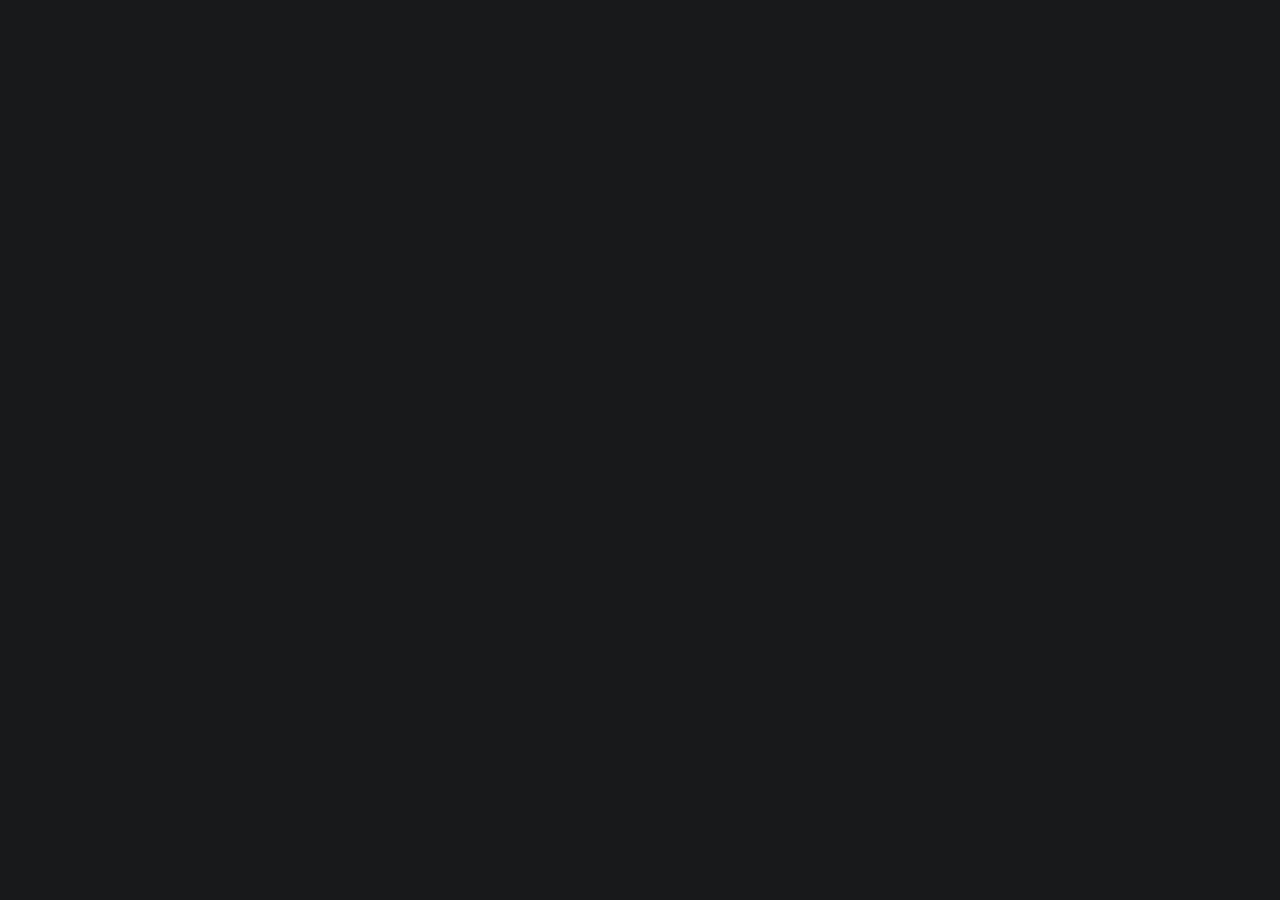
==== contact.html @ 906de5d4 "v2" ====
<!DOCTYPE html>
<html lang="en">
<head>
    <meta charset="UTF-8">
    <meta http-equiv="X-UA-Compatible" content="IE=edge">
    <meta name="viewport" content="width=device-width, initial-scale=1.0">
    <title>Document</title>
    <link rel="stylesheet" href="css/style.css">
</head>
<body>
    
</body>
</html>
---- css/style.css ----
@import url('https://fonts.googleapis.com/css2?family=Share+Tech+Mono&display=swap');

* {
    box-sizing: border-box;
    margin: 0px;
}

body {
    background-color: rgb(24, 25, 27);
}

h1 {
    font-family: 'Share Tech Mono', monospace;
    font-size: 3rem;
    color: white;
}

h2 {
    font-family: 'Share Tech Mono', monospace;
    font-size: 2rem;
    color: white;
}
a {
    font-family: 'Share Tech Mono', monospace;
    font-size: 1.2rem;
    text-decoration: none;
    color: white;
}
p {
    font-family: 'Share Tech Mono', monospace;
    font-size: 0.9rem;
    color: rgb(167, 167, 167)
}

#header {
    display: grid;
    grid-template-columns: max-content max-content;
    grid-template-areas: 
    "he li";
    align-items: start;
    justify-content: start;
}

#header header {
    grid-area: he;
    width: fit-content;
    height: 80px;
    display: flex;
    justify-content: start;
    align-items: center;
    background-color: rgb(24, 25, 27);
}

#header header div {
    width: 4px;
    height: 40px;
    margin-left: 44px;
    border-radius: 1px;
    background-color: white;
}

#link_list {
    grid-area: li; 
    width: 100%;
    height: 80px;
    display: flex;
    flex-direction: column;
    justify-content: space-around;
    align-items: start;
    background-color: rgb(24, 25, 27); 
}

#links {
    display: flex;
    align-items: center;
    justify-content: space-around;
    list-style: none;
}
#links li {
    margin: 10px;
    display: flex;
    justify-content: space-evenly;
    align-items: center;
}

.header_link {
    position: relative;
    left: -20px;
    margin-left: 20px;
    text-decoration: none;
    transition: 0.2s;
}
.sublink {
    margin: 5px;
    transition: 0.2s;
}
.sublink p {
    transition: 0.2s;
}
.hide {
    transition: 0.2s;
}
.hide p {
    font-size: 0px;
    transition: 0.2s;
}

#start_background {
    width: 100%;
    height: 100vh;
    object-fit: cover;
}
#start_title {
    position: absolute;
    top: 25%;
    left: 50%;
    transform: translate(-50%, -25%);
}
#start_title h2 {
    font-style: italic;
}

#filler {
    position: absolute;
    top: 100vh;
    width: 100%;
    height: 1000px;
    background-color: rgb(24, 25, 27);
}

#game_list {
    grid-area: ga;
    display: grid;
    grid-template-columns: 500px 500px;
    grid-template-rows: 500px 500px;
    grid-template-areas: 
    "g1 g2"
    "g3 . ";
    justify-content: center;
}

#game_list a {
    margin: 20px;
    padding: 10px;
    display: flex;
    flex-direction: column;
    justify-content: end;
    align-items: start;
    text-decoration: none;
}

#game_1 {
    grid-area: g1;
    background-image: linear-gradient(to bottom, rgba(0, 0, 0, 0.3), rgb(0, 0, 0)), url("/img/othello_1.png");;
}
#game_1:hover {
    background-image: linear-gradient(to bottom, rgba(0, 0, 0, 0), rgb(0, 0, 0)), url("/img/othello_1.png");;
}
#game_2 {
    grid-area: g2;
    background-image: linear-gradient(to bottom, rgba(0, 0, 0, 0.3), rgb(0, 0, 0)), url("/img/terrain_game_1.png");;
}
#game_2:hover {
    background-image: linear-gradient(to bottom, rgba(0, 0, 0, 0), rgb(0, 0, 0)), url("/img/terrain_game_1.png");;
}
#game_3 {
    grid-area: g3;
    background-color: rgb(209, 106, 106);
}

@media screen and (max-width: 600px) {
    #hedader {
        display: none;
        grid-template-areas: none;
    }

    #header header {
        display: none;
    }
    
    #header header div {
        display: none;
    }

    #burger_menu {
        z-index: 1;
        display: block;
        position: fixed;
        left: 80vw;
        top: 2vh;
        cursor: pointer;
    }
    #burger_menu div {
        background-color: rgb(255, 255, 255);
        width: 40px;
        height: 10px;
        margin: 10px;
    }

    #link_list {
        z-index: 1;
        position: fixed;
        top: 0px;
        flex-direction: row;
        align-items: center;
        justify-content: center;
        height: 100vh;
        width: 100vw;
        transition: 0.2s;
    }

    .link_list_closed {
        transform: translateY(-100vh);
    }
    
    #link_list ul {
        flex-direction: column;
        align-items: center;
    }

    #link_list ul li {
        margin-bottom: 10vh;
        display: initial;
    }

    .header_link {
        display: flex;
        flex-direction: column;
        justify-content: space-evenly;
    }

    .sublink {
        margin-top: 0px;
    }


    #game_list {
        grid-template-columns: 100%;
        grid-template-rows: 500px 500px 500px 500px;
        grid-template-areas: 
        "g1"
        "g2"
        "g3";
    }
    #game_list a {
        margin: 0px;
        margin-top: 10px;
        margin-bottom: 10px;
    }
}
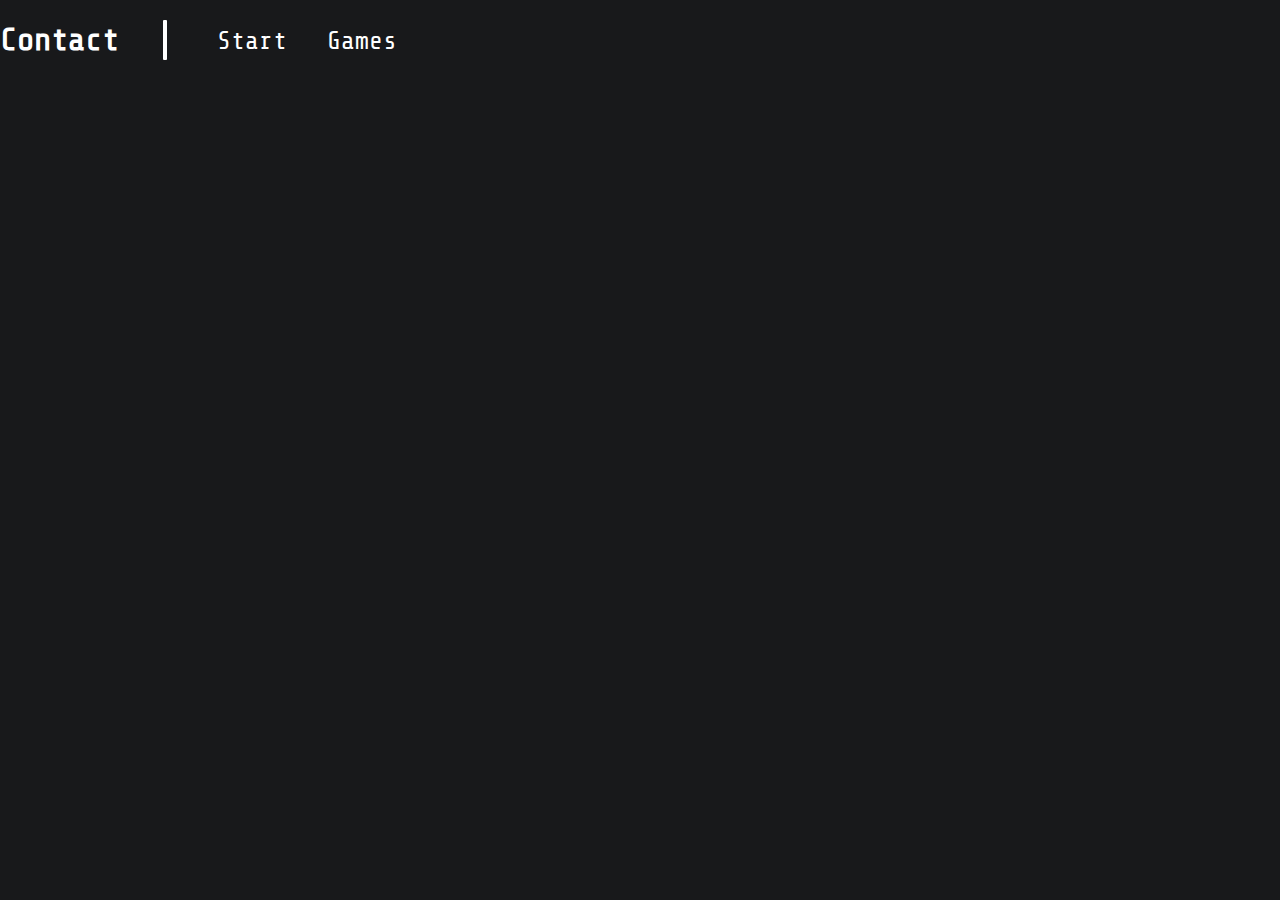
==== commit 5e9b6d7c: "v3" ====
--- a/contact.html
+++ b/contact.html
@@ -8,6 +8,32 @@
     <link rel="stylesheet" href="css/style.css">
 </head>
 <body>
+    <div id="header">
+        <header>
+            <h2>Contact</h2>
+            <div></div>
+        </header>
+        <nav id="link_list" class="link_list_closed">
+            <ul id="links">
+                <li>
+                    <a id="start" class="header_link" href="index.html">Start</a>
+                </li>
+                <li>
+                    <a id="games" class="header_link" href="games.html">
+                        Games
+                        <a id="othello" class="hide" href="othello.html"><p>Othello</p></a>
+                        <a id="terrain" class="hide" href="terrain.html"><p>Terrain</p></a>
+                    </a>
+                </li>
+            </ul>
+        </nav>
+    </div>
+
+    <div id="burger_menu">
+        <div id="burger_line_1"></div>
+        <div id="burger_line_2"></div>
+    </div>
     
+    <script src="js/app.js"></script>
 </body>
 </html>--- a/css/style.css
+++ b/css/style.css
@@ -22,13 +22,13 @@
 }
 a {
     font-family: 'Share Tech Mono', monospace;
-    font-size: 1.2rem;
+    font-size: 1.6rem;
     text-decoration: none;
     color: white;
 }
 p {
     font-family: 'Share Tech Mono', monospace;
-    font-size: 0.9rem;
+    font-size: 1.2rem;
     color: rgb(167, 167, 167)
 }
 
@@ -165,10 +165,74 @@
 }
 #game_3 {
     grid-area: g3;
-    background-color: rgb(209, 106, 106);
+    background-color: linear-gradient(rgba(0, 0, 0, 0), rgb(0, 0, 0));
+}
+
+#game_grid {
+    display: grid;
+    grid-template-columns: 30vw 30vw;
+    grid-template-areas: 
+    "ti ti"
+    "p1 p1"
+    "i1 p2"
+    "qu qu"
+    "li li";
+    justify-content: center;
+}
+#game_title {
+    grid-area: ti;
+    text-align: center;
+    margin: 20px;
+}
+#game_paragraph_1 {
+    grid-area: p1;
+    text-align: center;
+}
+#game_image_1 {
+    grid-area: i1;
+    justify-self: end;
+    margin: 20px;
+
+    width: 30vw;
+}
+#game_paragraph_2 {
+    grid-area: p2;
+    margin: 20px;
+}
+
+#game_quote {
+    grid-area: qu;
+
+    margin: 40px;
+
+    display: flex;
+    flex-direction: column;
+    align-items: center;
+}
+#game_quote h2 {
+    text-align: center;
+    font-style: italic;
+}
+#game_quote p {
+    text-align: center;
+}
+
+#game_git_link {
+    grid-area: li;
+    justify-self: center;
+    margin: 20px;
+}
+#game_git_link p {
+    text-decoration: underline;
 }
 
 @media screen and (max-width: 600px) {
+    a {
+        font-size: 1.5rem;
+    }
+    p {
+        font-size: 1.2rem;
+    }
     #hedader {
         display: none;
         grid-template-areas: none;
@@ -235,7 +299,7 @@
 
 
     #game_list {
-        grid-template-columns: 100%;
+        grid-template-columns: 100vw;
         grid-template-rows: 500px 500px 500px 500px;
         grid-template-areas: 
         "g1"
@@ -247,4 +311,35 @@
         margin-top: 10px;
         margin-bottom: 10px;
     }
+
+    #game_grid {
+        grid-template-columns: 100vw;
+        grid-template-areas: 
+        "ti"
+        "p1"
+        "i1"
+        "p2"
+        "qu"
+        "li";
+        justify-content: end;
+    }
+    #game_title {
+        text-align: center;
+        margin-bottom: 20px;
+    }
+    #game_paragraph_1 {
+        text-align: center;
+        margin: 20px;
+    }
+    #game_image_1 {
+        justify-self: center;
+        margin: 0px;
+        margin-top: 20px;
+        margin-bottom: 20px;
+        width: 100vw;
+    }
+    #game_paragraph_2 {
+        text-align: center;
+        margin: 20px;
+    }
 }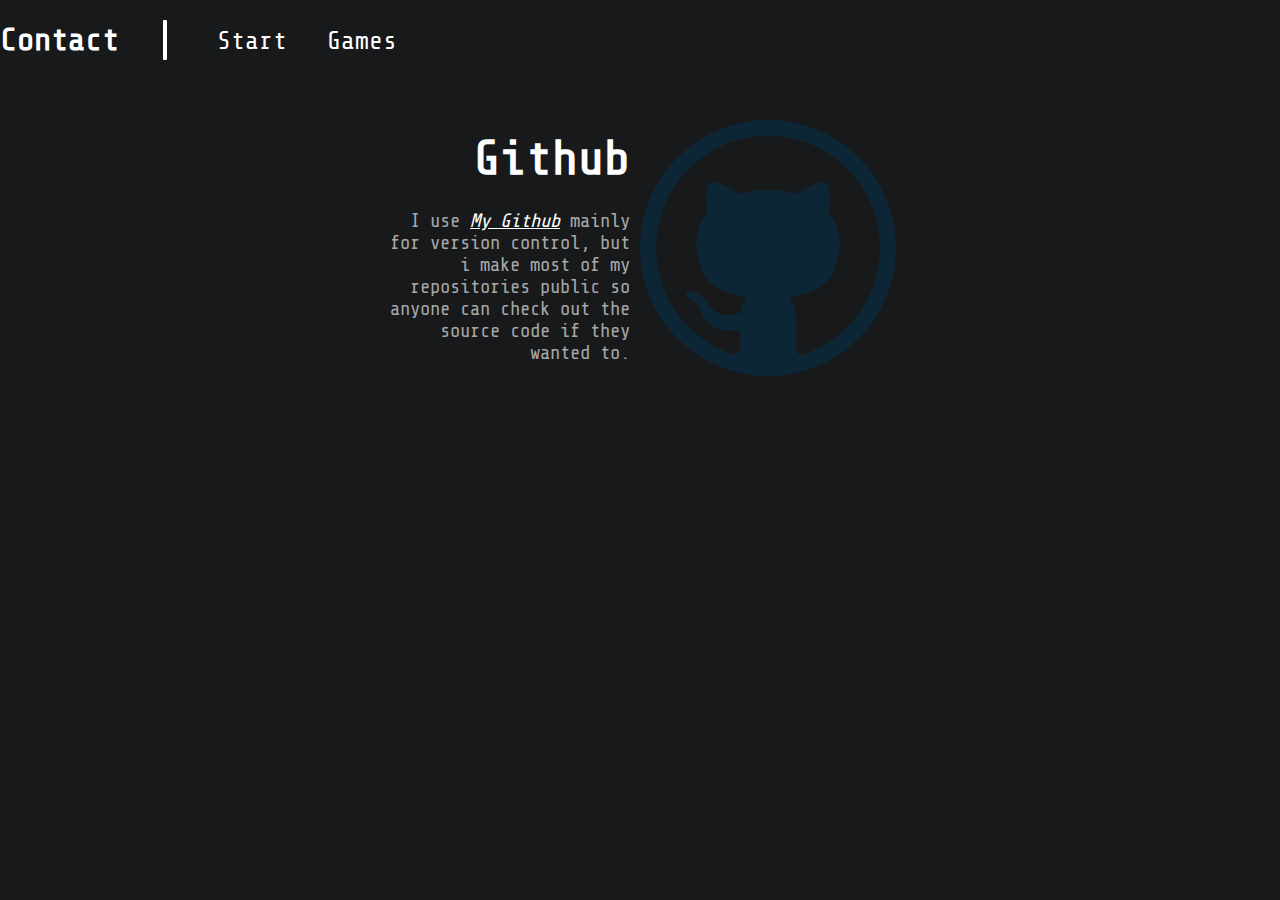
==== commit 8f1ce705: "v5" ====
--- a/contact.html
+++ b/contact.html
@@ -29,11 +29,19 @@
         </nav>
     </div>
 
+    <div id="contact_grid">
+        <div id="contact_item_1">
+            <h1>Github</h1>
+            <p>I use <a href="https://github.com/MaxWesterlund">My Github</a> mainly for version control, but i make most of my repositories public so anyone can check out the source code if they wanted to.</p>
+            <img src="img/github_logo.png" alt="The github logo">
+        </div>
+    </div>
+
     <div id="burger_menu">
         <div id="burger_line_1"></div>
         <div id="burger_line_2"></div>
     </div>
     
-    <script src="js/app.js"></script>
+    <script src="js/header.js"></script>
 </body>
 </html>--- a/css/style.css
+++ b/css/style.css
@@ -115,24 +115,93 @@
     top: 25%;
     left: 50%;
     transform: translate(-50%, -25%);
+    display: flex;
+    flex-direction: column;
+    align-items: center;
 }
 #start_title h2 {
     font-style: italic;
-}
-
-#filler {
+    align-self: start;
+}
+#read_more_arrow {
+    position: absolute;
+    top: 90%;
+    left: 50%;
+    transform: translateX(-50%);
+    display: flex;
+    flex-direction: column;
+    align-items: center;
+}
+
+#read_more_arrow svg {
+    fill: rgb(255, 255, 255);
+    transform: scale(1.3, 1);
+}
+
+#start_grid {
     position: absolute;
     top: 100vh;
     width: 100%;
     height: 1000px;
+
+    display: grid;
+    grid-template-columns: 35vw 35vw;
+    grid-template-rows: auto auto;
+    grid-template-areas: 
+    "p1 i1"
+    "i2 p2";
+
+    justify-content: center;
+    align-items: start;
+
     background-color: rgb(24, 25, 27);
 }
+
+#start_paragraph_1 {
+    grid-area: p1;
+
+    margin: 40px;
+}
+#start_paragraph_1 h1 {
+    text-align: end;
+    margin-top: 20px;
+}
+#start_paragraph_1 p {
+    text-align: end;
+    margin-top: 20px;
+}
+#start_image_1 {
+    grid-area: i1;
+
+    margin: 40px;
+
+    transform: scale(1.5);
+    image-rendering: crisp-edges;
+}
+#start_image_2 {
+    grid-area: i2;
+
+    display: flex;
+    flex-wrap: wrap;
+    justify-content: center;
+
+}
+#start_paragraph_2 {
+    grid-area: p2;
+}
+#start_paragraph_2 h1 {
+    margin-top: 20px;
+}
+#start_paragraph_2 p {
+    margin: 20px;
+}
+
 
 #game_list {
     grid-area: ga;
     display: grid;
     grid-template-columns: 500px 500px;
-    grid-template-rows: 500px 500px;
+    grid-template-rows: 500px auto;
     grid-template-areas: 
     "g1 g2"
     "g3 . ";
@@ -226,6 +295,44 @@
     text-decoration: underline;
 }
 
+#contact_grid {
+    display: grid;
+    grid-template-columns: 40vw;
+    grid-template-areas: 
+    "i1";
+    justify-content: center;
+}
+#contact_item_1 {
+    grid-area: i1;
+
+    margin-top: 40px;
+
+    display: grid;
+    grid-template-columns: 1fr 1fr;
+    grid-template-areas: 
+    "ti im"
+    "pa im";
+    align-items: center;
+}
+#contact_item_1 h1 {
+    grid-area: ti;
+    margin-right: 10px;
+    text-align: end;
+}
+#contact_item_1 p {
+    grid-area: pa;
+    margin-right: 10px;
+    text-align: end;
+}
+#contact_item_1 p a {
+    font-size: 1.2rem;
+    text-decoration: underline;
+    font-style: italic;
+}
+#contact_item_1 img {
+    grid-area: im;
+}
+
 @media screen and (max-width: 600px) {
     a {
         font-size: 1.5rem;
@@ -297,6 +404,71 @@
         margin-top: 0px;
     }
 
+    #read_more_arrow {
+        top: 80%;
+    }
+
+    #read_more_arrow h2 {
+        text-align: center;
+    }
+    
+    #read_more_arrow svg {
+        fill: rgb(255, 255, 255);
+        transform: scale(1.3, 1);
+    }
+
+    #start_grid {
+        position: absolute;
+        top: 100vh;
+        width: 100%;
+        height: 1000px;
+    
+        display: grid;
+        grid-template-columns: 1fr;
+        grid-template-rows: auto auto;
+        grid-template-areas: 
+        "p1"
+        "i1"
+        "p2"
+        "i2";
+    
+        justify-content: center;
+        align-items: start;
+    
+        background-color: rgb(24, 25, 27);
+    }
+    
+    #start_paragraph_1 {
+        grid-area: p1;
+    
+        margin: 40px;
+    }
+    #start_paragraph_1 h1 {
+        text-align: center;
+    }
+    #start_paragraph_1 p {
+        text-align: center;
+    }
+    #start_image_1 {
+    }
+    #start_image_2 {
+        grid-area: i2;
+    
+        display: flex;
+        flex-wrap: wrap;
+        justify-content: center;
+    
+    }
+    #start_paragraph_2 {
+        grid-area: p2;
+    }
+    #start_paragraph_2 h1 {
+        text-align: center;
+    }
+    #start_paragraph_2 p {
+        text-align: center;
+    }
+
 
     #game_list {
         grid-template-columns: 100vw;
@@ -342,4 +514,34 @@
         text-align: center;
         margin: 20px;
     }
+
+    #contact_grid {
+        display: grid;
+        grid-template-columns: 1fr;
+        grid-template-areas: 
+        "i1";
+        justify-content: center;
+    }
+    #contact_item_1 {
+        grid-area: i1;
+    
+        margin: 40px;
+    
+        display: grid;
+        grid-template-columns: 1fr 1fr;
+        grid-template-areas: 
+        "im"
+        "ti"
+        "pa";
+        align-items: start;
+    }
+    #contact_item_1 h1 {
+        text-align: start;
+    }
+    #contact_item_1 p {
+        text-align: start;
+    }
+    #contact_item_1 img {
+        
+    }
 }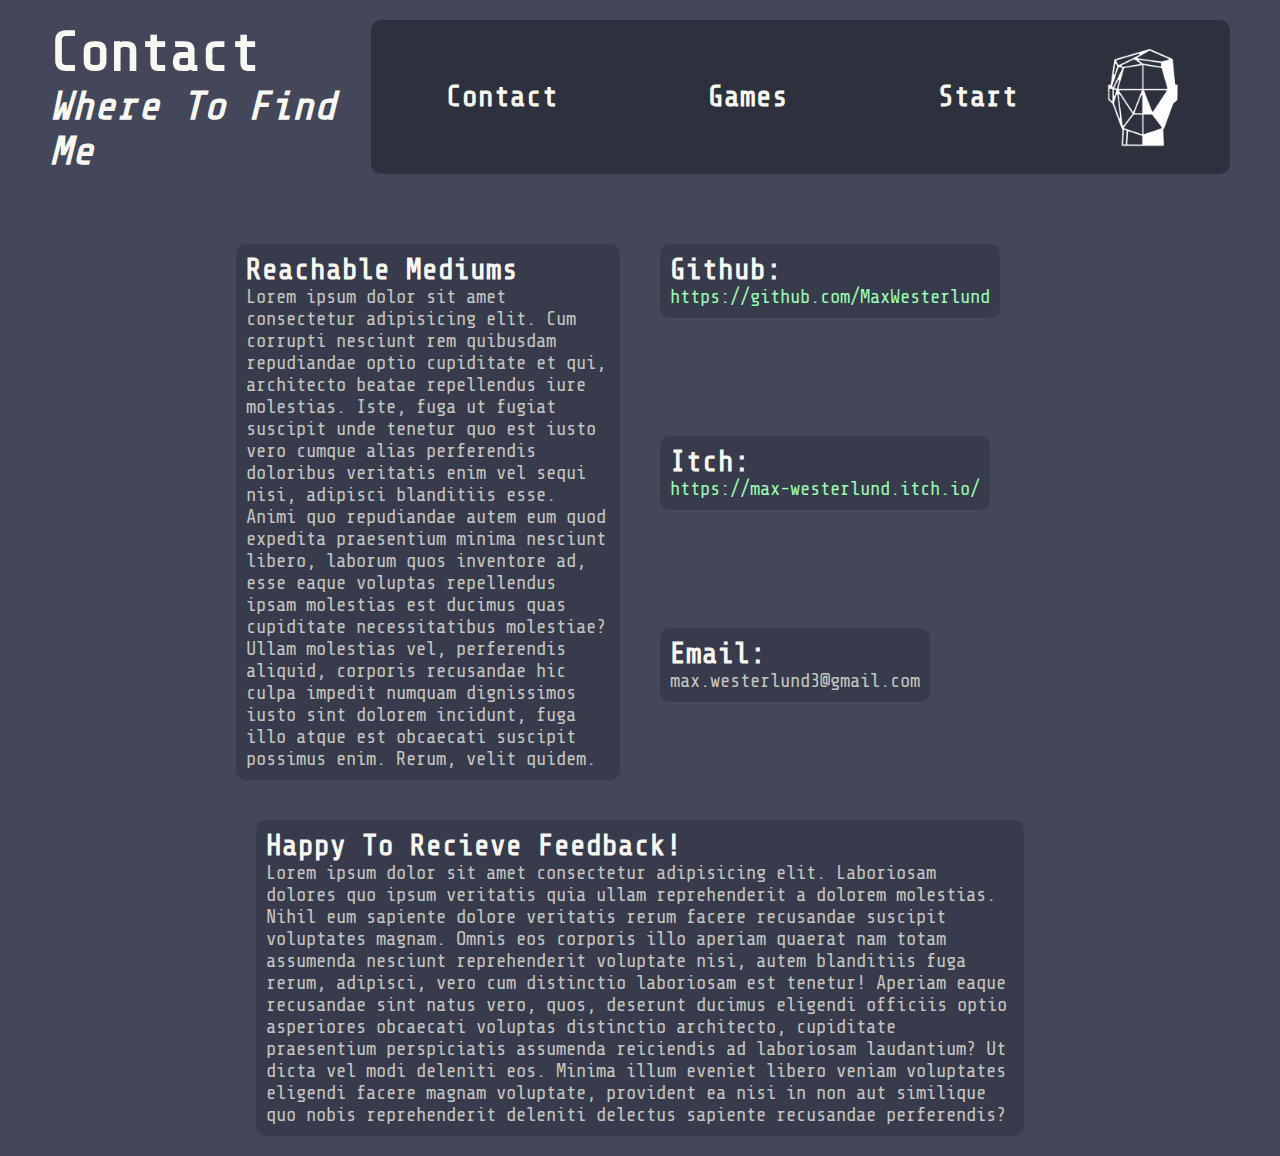
==== commit ab5e2c85: "v7" ====
--- a/contact.html
+++ b/contact.html
@@ -4,44 +4,56 @@
     <meta charset="UTF-8">
     <meta http-equiv="X-UA-Compatible" content="IE=edge">
     <meta name="viewport" content="width=device-width, initial-scale=1.0">
-    <title>Document</title>
+    <title>Contact</title>
     <link rel="stylesheet" href="css/style.css">
 </head>
 <body>
-    <div id="header">
-        <header>
-            <h2>Contact</h2>
+    <div id="contact_grid">
+        <div id="header">
+            <nav id="link_list" class="link_list_closed">
+                <a id="contact" class="header_link" href="contact.html"><h3>Contact</h3></a>
+                <a id="games" class="header_link" href="games.html"><h3>Games</h3></a>
+                <a id="start" class="header_link" href="index.html"><h3>Start</h3></a>
+            </nav>
+            <img id="header_logo" src="img/logo.png">
+        </div>
+
+        <div class="page_title">
+            <h1>Contact</h1>
+            <h2>Where To Find Me</h2>
+        </div>
+
+        <div id="contact_content">
+            <section id="contact_part_1">
+                <h3>Reachable Mediums</h3>
+                <p>Lorem ipsum dolor sit amet consectetur adipisicing elit. Cum corrupti nesciunt rem quibusdam repudiandae optio cupiditate et qui, architecto beatae repellendus iure molestias. Iste, fuga ut fugiat suscipit unde tenetur quo est iusto vero cumque alias perferendis doloribus veritatis enim vel sequi nisi, adipisci blanditiis esse. Animi quo repudiandae autem eum quod expedita praesentium minima nesciunt libero, laborum quos inventore ad, esse eaque voluptas repellendus ipsam molestias est ducimus quas cupiditate necessitatibus molestiae? Ullam molestias vel, perferendis aliquid, corporis recusandae hic culpa impedit numquam dignissimos iusto sint dolorem incidunt, fuga illo atque est obcaecati suscipit possimus enim. Rerum, velit quidem.</p>
+            </section>
+            <section id="contact_part_2">
+                <h3>Github:</h3>
+                <a href="https://github.com/MaxWesterlund">https://github.com/MaxWesterlund</a>
+            </section>
+            <section id="contact_part_3">
+                <h3>Itch:</h3>
+                <a href="https://max-westerlund.itch.io/">https://max-westerlund.itch.io/</a>
+            </section>
+            <section id="contact_part_4">
+                <h3>Email:</h3>
+                <p>max.westerlund3@gmail.com</p>
+            </section>
+            <section id="contact_part_5">
+                <h3>Happy To Recieve Feedback!</h3>
+                <p>Lorem ipsum dolor sit amet consectetur adipisicing elit. Laboriosam dolores quo ipsum veritatis quia ullam reprehenderit a dolorem molestias. Nihil eum sapiente dolore veritatis rerum facere recusandae suscipit voluptates magnam. Omnis eos corporis illo aperiam quaerat nam totam assumenda nesciunt reprehenderit voluptate nisi, autem blanditiis fuga rerum, adipisci, vero cum distinctio laboriosam est tenetur! Aperiam eaque recusandae sint natus vero, quos, deserunt ducimus eligendi officiis optio asperiores obcaecati voluptas distinctio architecto, cupiditate praesentium perspiciatis assumenda reiciendis ad laboriosam laudantium? Ut dicta vel modi deleniti eos. Minima illum eveniet libero veniam voluptates eligendi facere magnam voluptate, provident ea nisi in non aut similique quo nobis reprehenderit deleniti delectus sapiente recusandae perferendis?</p>
+            </section>
+        </div>
+
+        <div id="burger_menu" class="burger_menu_inactive">
             <div></div>
-        </header>
-        <nav id="link_list" class="link_list_closed">
-            <ul id="links">
-                <li>
-                    <a id="start" class="header_link" href="index.html">Start</a>
-                </li>
-                <li>
-                    <a id="games" class="header_link" href="games.html">
-                        Games
-                        <a id="othello" class="hide" href="othello.html"><p>Othello</p></a>
-                        <a id="terrain" class="hide" href="terrain.html"><p>Terrain</p></a>
-                    </a>
-                </li>
-            </ul>
-        </nav>
-    </div>
-
-    <div id="contact_grid">
-        <div id="contact_item_1">
-            <h1>Github</h1>
-            <p>I use <a href="https://github.com/MaxWesterlund">My Github</a> mainly for version control, but i make most of my repositories public so anyone can check out the source code if they wanted to.</p>
-            <img src="img/github_logo.png" alt="The github logo">
+            <div></div>
         </div>
-    </div>
-
-    <div id="burger_menu">
-        <div id="burger_line_1"></div>
-        <div id="burger_line_2"></div>
     </div>
     
     <script src="js/header.js"></script>
+    <script src="js/burger_menu.js"></script>
+    <script src="js/theme_picker.js"></script>
 </body>
 </html>--- a/css/style.css
+++ b/css/style.css
@@ -1,4 +1,22 @@
 @import url('https://fonts.googleapis.com/css2?family=Share+Tech+Mono&display=swap');
+
+/* #region Overall */
+:root {
+    --main-color:rgb(0, 0, 0);
+    --main-color-transparent:rgba(0, 0, 0, 0);
+    --main-color-more-transparent:rgba(0, 0, 0, 0);
+    --background-color:rgb(0, 0, 0);
+    --text-color-1:rgb(0, 0, 0);
+    --text-color-2:rgb(0, 0, 0);
+    --text-highlight-color-1:rgb(0, 0, 0);
+    --accent-color-1:rgb(0, 0, 0);
+    --accent-color-1-transparent:rgba(0, 0, 0, 0);
+    --accent-color-2:rgb(0, 0, 0);
+
+    --side-margin:50px;
+    --top-margin:20px;
+    --mobile-side-margin:20px;
+}
 
 * {
     box-sizing: border-box;
@@ -6,378 +24,705 @@
 }
 
 body {
-    background-color: rgb(24, 25, 27);
-}
-
+    background-color: var(--background-color);
+}
+
+section {
+    height: fit-content;
+
+    padding: 10px;
+
+    border-radius: 10px;
+
+    background-color: var(--main-color-more-transparent);
+}
+/* #endregion */
+
+/* #region Text Styling */
 h1 {
     font-family: 'Share Tech Mono', monospace;
-    font-size: 3rem;
-    color: white;
+    font-size: 3.5rem;
+    color: var(--text-color-1);
 }
 
 h2 {
     font-family: 'Share Tech Mono', monospace;
-    font-size: 2rem;
-    color: white;
+    font-size: 2.5rem;
+    color: var(--text-color-1);
+}
+h3 {
+    font-family: 'Share Tech Mono', monospace;
+    font-size: 1.8rem;
+    color: var(--text-color-1);
 }
 a {
     font-family: 'Share Tech Mono', monospace;
-    font-size: 1.6rem;
+    font-size: 1.2rem;
     text-decoration: none;
-    color: white;
+    color: var(--accent-color-1);
 }
 p {
     font-family: 'Share Tech Mono', monospace;
     font-size: 1.2rem;
-    color: rgb(167, 167, 167)
-}
-
+    color: var(--text-color-2);
+}
+
+a h3:hover {
+    color: var(--text-highlight-color-1);
+}
+/* #endregion */
+
+/* #region Header */
 #header {
-    display: grid;
-    grid-template-columns: max-content max-content;
-    grid-template-areas: 
-    "he li";
-    align-items: start;
+    grid-area: he;
+
+    justify-self: end;
+
+    margin-right: var(--side-margin);
+    margin-top: var(--top-margin);
+
+    display: flex;
+    flex-direction: row;
+    align-items: center;
+
+    width: fit-content;
+
+    border-radius: 10px;
+    background-color: var(--main-color-transparent);
+}
+
+#header img {
+    height: 11vh;
+
+    margin: 20px;
+    margin-left: 0px;
+    margin-right: 38px;
+}
+
+#link_list {
+    display: flex;
+    flex-direction: row;
     justify-content: start;
 }
 
-#header header {
-    grid-area: he;
-    width: fit-content;
-    height: 80px;
-    display: flex;
-    justify-content: start;
-    align-items: center;
-    background-color: rgb(24, 25, 27);
-}
-
-#header header div {
-    width: 4px;
-    height: 40px;
-    margin-left: 44px;
-    border-radius: 1px;
-    background-color: white;
-}
-
-#link_list {
-    grid-area: li; 
-    width: 100%;
-    height: 80px;
+#link_list a {
+    margin-left: 75px;
+    margin-right: 75px;
+}
+
+.page_title {
+    grid-area: ti;
+
+    margin-left: var(--side-margin);
+    margin-top: var(--top-margin);
+
     display: flex;
     flex-direction: column;
-    justify-content: space-around;
-    align-items: start;
-    background-color: rgb(24, 25, 27); 
-}
-
-#links {
-    display: flex;
-    align-items: center;
-    justify-content: space-around;
-    list-style: none;
-}
-#links li {
-    margin: 10px;
-    display: flex;
-    justify-content: space-evenly;
-    align-items: center;
-}
-
-.header_link {
-    position: relative;
-    left: -20px;
-    margin-left: 20px;
-    text-decoration: none;
-    transition: 0.2s;
-}
-.sublink {
-    margin: 5px;
-    transition: 0.2s;
-}
-.sublink p {
-    transition: 0.2s;
-}
-.hide {
-    transition: 0.2s;
-}
-.hide p {
-    font-size: 0px;
-    transition: 0.2s;
-}
-
-#start_background {
-    width: 100%;
-    height: 100vh;
-    object-fit: cover;
-}
-#start_title {
-    position: absolute;
-    top: 25%;
-    left: 50%;
-    transform: translate(-50%, -25%);
-    display: flex;
-    flex-direction: column;
-    align-items: center;
-}
-#start_title h2 {
+}
+.page_title h2 {
     font-style: italic;
     align-self: start;
 }
-#read_more_arrow {
+/* #endregion */
+
+/* #region Start Page */
+#start_background_canvas {
+    z-index: -1;
+
     position: absolute;
-    top: 90%;
-    left: 50%;
-    transform: translateX(-50%);
+
+    top: 0px;
+}
+
+#start_grid {
+    height: 100vh;
+
+    display: grid;
+    grid-template-columns: 1fr 1fr;
+    grid-template-rows: auto 1fr;
+    grid-template-areas: 
+    "ti he"
+    "co co";
+}
+
+#start_content {
+    height: 100%;
+
+    grid-area: co;
+
+    display: grid;
+    grid-template-columns: 1fr 1fr;
+    grid-template-rows: auto 1fr;
+    grid-template-areas:
+    ".  te"
+    "cu th";
+}
+
+#current_game {
+    grid-area: cu;
+
+    align-self: end;
+
+    margin: var(--side-margin);
+
+    width: fit-content;
+}
+
+#current_game img {
+    margin-top: var(--top-margin);
+
+    width: 90%;
+
+    border-style: solid;
+    border-width: 3px;
+    border-radius: 3px;
+    border-color: var(--text-color-1);
+
     display: flex;
-    flex-direction: column;
-    align-items: center;
-}
-
-#read_more_arrow svg {
-    fill: rgb(255, 255, 255);
-    transform: scale(1.3, 1);
-}
-
-#start_grid {
-    position: absolute;
-    top: 100vh;
-    width: 100%;
-    height: 1000px;
-
-    display: grid;
-    grid-template-columns: 35vw 35vw;
-    grid-template-rows: auto auto;
-    grid-template-areas: 
-    "p1 i1"
-    "i2 p2";
-
-    justify-content: center;
-    align-items: start;
-
-    background-color: rgb(24, 25, 27);
-}
-
-#start_paragraph_1 {
-    grid-area: p1;
-
-    margin: 40px;
-}
-#start_paragraph_1 h1 {
-    text-align: end;
-    margin-top: 20px;
-}
-#start_paragraph_1 p {
-    text-align: end;
-    margin-top: 20px;
-}
-#start_image_1 {
-    grid-area: i1;
-
-    margin: 40px;
-
-    transform: scale(1.5);
-    image-rendering: crisp-edges;
-}
-#start_image_2 {
-    grid-area: i2;
-
-    display: flex;
-    flex-wrap: wrap;
-    justify-content: center;
-
-}
-#start_paragraph_2 {
-    grid-area: p2;
-}
-#start_paragraph_2 h1 {
-    margin-top: 20px;
-}
-#start_paragraph_2 p {
-    margin: 20px;
-}
-
-
-#game_list {
-    grid-area: ga;
-    display: grid;
-    grid-template-columns: 500px 500px;
-    grid-template-rows: 500px auto;
-    grid-template-areas: 
-    "g1 g2"
-    "g3 . ";
-    justify-content: center;
-}
-
-#game_list a {
-    margin: 20px;
-    padding: 10px;
+
+    transition: 0.1s;
+}
+
+#current_game h3 {
+    transition: 0.2s;
+}
+
+#current_game:hover img {
+    border-width: 5px;
+    border-radius: 5px;
+}
+
+#current_game:hover h3 {
+    color: var(--text-color-1);
+}
+
+#start_text {
+    grid-area: te;
+
+    justify-self: end;
+    margin: var(--side-margin);
+    margin-top: var(--top-margin);
+    margin-bottom: 0px;
+
     display: flex;
     flex-direction: column;
     justify-content: end;
-    align-items: start;
-    text-decoration: none;
-}
-
-#game_1 {
-    grid-area: g1;
-    background-image: linear-gradient(to bottom, rgba(0, 0, 0, 0.3), rgb(0, 0, 0)), url("/img/othello_1.png");;
-}
-#game_1:hover {
-    background-image: linear-gradient(to bottom, rgba(0, 0, 0, 0), rgb(0, 0, 0)), url("/img/othello_1.png");;
-}
-#game_2 {
-    grid-area: g2;
-    background-image: linear-gradient(to bottom, rgba(0, 0, 0, 0.3), rgb(0, 0, 0)), url("/img/terrain_game_1.png");;
-}
-#game_2:hover {
-    background-image: linear-gradient(to bottom, rgba(0, 0, 0, 0), rgb(0, 0, 0)), url("/img/terrain_game_1.png");;
-}
-#game_3 {
-    grid-area: g3;
-    background-color: linear-gradient(rgba(0, 0, 0, 0), rgb(0, 0, 0));
-}
-
-#game_grid {
+}
+
+#theme_picker {
+    grid-area: th;
+
+    align-self: end;
+    justify-self: end;
+
+    margin: var(--side-margin);
+    margin-top: var(--top-margin);
+    margin-bottom: var(--top-margin);
+
     display: grid;
-    grid-template-columns: 30vw 30vw;
+    grid-template-columns: 1fr auto auto auto;
+    grid-template-rows: auto auto;
+    grid-template-areas:
+    "ti ti ti ti"
+    ".  t1 t2 t3";
+    justify-content: end;
+}
+
+#theme_picker h3 {
+    justify-self: center;
+
+    grid-area: ti;
+}
+
+.color_theme_button {
+    margin: 10px;
+
+    border-radius: 100%;
+    border-style: solid;
+    border-color: var(--main-color);
+
+    width: 66px;
+    height: 66px;
+
+    transform: rotate(-45deg);
+}
+.color_theme_button:hover {
+    border-color: var(--text-color-1);
+}
+.color_theme_button:active {
+    border-color: var(--text-color-1);
+}
+
+.color_theme_button div {
+    height: 30px;
+    width: 60px;
+
+    border-radius: 45px 45px 0 0;
+}
+/* #endregion */
+
+/* #region Games Page */
+#games_grid {
+    display: grid;
+    grid-template-columns: 1fr 1fr;
+    grid-template-areas:
+    "ti he"
+    "ga ga";
+}
+
+#game_list {
+    grid-area: ga;
+
+    justify-self: start;
+
+    margin-top: var(--top-margin);
+
+    width: 100%;
+
+    display: grid;
+    grid-template-columns: 1fr 1fr 1fr 2.5fr;
+    grid-template-rows: auto 1fr;
+    grid-template-areas:
+    "g1 g2 g3 te"
+    "g4 .  .  te";
+
+    justify-content: start;
+}
+
+#games_text {
+    grid-area: te;
+
+    justify-self: end;
+
+    margin-right: var(--side-margin);
+
+    width: 80%;
+}
+
+.game {
+    margin: var(--side-margin);
+    margin-top: var(--top-margin);
+    margin-right: 0px;
+
+    width: 12vw;
+    height: 18vw;
+
+    display: grid;
+
+    grid-template-rows: auto 1fr;
+    grid-template-areas:
+    "ti"
+    "im";
+
+    justify-content: center;
+
+    background-color: var(--main-color);
+
+    border-width: 3px;
+    border-radius: 3px;
+    border-style: solid;
+    border-color: var(--text-color-1);
+}
+.game:hover {
+    border-color: var(--text-highlight-color-1);
+}
+
+.game h3 {
+    grid-area: ti;
+
+    margin: 10px;
+
+    justify-self: start;
+    align-self: start;
+}
+.game h3:hover {
+    color: var(--text-color-1);
+}
+.game img {
+    width: 100%;
+    height: 100%;
+
+    grid-area: im;
+    object-fit: cover;
+}
+
+.game div {
+    grid-area: im;
+      
+    align-self: end;
+    transform: scaleY(0);
+
+    transition: 0.1s;
+    background-color: var(--main-color-transparent);
+}
+.game div p {
+    margin: 30px;
+}
+
+.game:hover div {
+    transform: scaleY(1);
+}
+/* #endregion */
+
+/* #region Projects Overall */
+#project_background {
+    z-index: -1;
+    position: fixed;
+
+    justify-self: center;
+
+    display: grid;
     grid-template-areas: 
-    "ti ti"
-    "p1 p1"
-    "i1 p2"
-    "qu qu"
-    "li li";
+    "ev";
+
     justify-content: center;
-}
-#game_title {
-    grid-area: ti;
-    text-align: center;
-    margin: 20px;
-}
-#game_paragraph_1 {
+    align-items: center;
+}
+
+#project_background img {
+    grid-area: ev;
+}
+
+#project_background h1 {
+    grid-area: ev;
+
+    justify-self: center;
+    margin-top: 15%;
+
+    font-size: 5rem;
+}
+
+#project_grid {
+    display: grid;
+    grid-template-columns: 1fr 1fr;
+    grid-template-areas:
+    "ti he"
+    "co co";
+}
+
+.project_content {
+    grid-area: co;
+
+    margin-top: 25vw;
+
+    width: 100%;
+    height: auto;
+
+    display: grid;
+
+    background-color: var(--background-color);
+}
+
+.project_content section {
+    margin: var(--side-margin);
+
+    width: 70%;
+}
+
+.project_content img {
+    margin: var(--side-margin);
+}
+
+.project_content h2 {
+    margin: var(--side-margin);
+}
+/* #endregion */
+
+/* #region Flyscape Page */
+#flyscape_content {
+    grid-template-columns: 4fr 1fr 1fr 4fr;
+    grid-template-areas:
+    "p1 p1 i1 i1"
+    "t1 t1 t1 t1"
+    "p2 p2 p2 p2"
+    "i2 i2 i2 i2"
+    "i3 p3 p3 p3"
+    "i4 p3 p3 p3"
+    "t2 t2 t2 t2"
+    "p4 p4 p5 p5"
+    "p4 p4 p6 p6";
+}
+
+#flyscape_part_1 {
     grid-area: p1;
-    text-align: center;
-}
-#game_image_1 {
+
+    justify-self: end;
+}
+
+#flyscape_image_1 {
     grid-area: i1;
+
+    justify-self: start;
+
+    width: 60%;
+}
+
+#flyscape_title_1 {
+    grid-area: t1;
+
+    justify-self: center;
+}
+
+#flyscape_part_2 {
+    grid-area: p2;
+
+    justify-self: center;
+}
+
+#flyscape_image_2 {
+    grid-area: i2;
+
+    margin-top: 0px;
+
+    justify-self: center;
+
+    width: 70%;
+}
+
+#flyscape_part_3 {
+    grid-area: p3;
+}
+
+#flyscape_image_3 {
+    grid-area: i3;
+    
     justify-self: end;
-    margin: 20px;
-
-    width: 30vw;
-}
-#game_paragraph_2 {
+    margin-bottom: 5px;
+
+    width: 40%;
+}
+
+#flyscape_image_4 {
+    grid-area: i4;
+    
+    justify-self: end;
+    margin-top: 5px;
+
+    width: 40%;
+}
+
+#flyscape_title_2 {
+    grid-area: t2;
+
+    justify-self: center;
+}
+
+#flyscape_part_4 {
+    grid-area: p4;
+
+    justify-self: end;
+}
+
+#flyscape_part_5 {
+    grid-area: p5;
+}
+
+#flyscape_part_6 {
+    grid-area: p6;
+}
+/* #endregion */
+
+/* #region Maze Page */
+#maze_content {
+    grid-template-columns: 3fr 1fr 3fr;
+    grid-template-areas:
+    "p1 p1 p1"
+    "i1 i1 i1"
+    "t1 t1 t1"
+    "p2 p2 i2";
+}
+
+#maze_part_1 {
+    grid-area: p1;
+
+    justify-self: center;
+}
+
+#maze_image_1 {
+    grid-area: i1;
+
+    justify-self: center;
+
+    margin-top: 0px;
+}
+
+#maze_title_1 {
+    grid-area: t1;
+
+    justify-self: center;
+}
+
+#maze_part_2 {
     grid-area: p2;
-    margin: 20px;
-}
-
-#game_quote {
-    grid-area: qu;
-
-    margin: 40px;
-
-    display: flex;
-    flex-direction: column;
-    align-items: center;
-}
-#game_quote h2 {
-    text-align: center;
-    font-style: italic;
-}
-#game_quote p {
-    text-align: center;
-}
-
-#game_git_link {
-    grid-area: li;
-    justify-self: center;
-    margin: 20px;
-}
-#game_git_link p {
-    text-decoration: underline;
-}
-
+
+    justify-self: end;
+
+    margin-top: 0px;
+}
+
+#maze_image_2 {
+    grid-area: i2;
+
+    margin-top: 0px;
+
+    width: 60%;
+}
+/* #endregion */
+
+/* #region Contact Page */
 #contact_grid {
     display: grid;
-    grid-template-columns: 40vw;
-    grid-template-areas: 
-    "i1";
-    justify-content: center;
-}
-#contact_item_1 {
-    grid-area: i1;
-
-    margin-top: 40px;
+    grid-template-columns: 1fr 1fr;
+    grid-template-areas:
+    "ti he"
+    "co co";
+}
+
+#contact_content {
+    grid-area: co;
+
+    margin-top: var(--side-margin);
 
     display: grid;
     grid-template-columns: 1fr 1fr;
     grid-template-areas: 
-    "ti im"
-    "pa im";
-    align-items: center;
-}
-#contact_item_1 h1 {
-    grid-area: ti;
-    margin-right: 10px;
-    text-align: end;
-}
-#contact_item_1 p {
-    grid-area: pa;
-    margin-right: 10px;
-    text-align: end;
-}
-#contact_item_1 p a {
-    font-size: 1.2rem;
-    text-decoration: underline;
-    font-style: italic;
-}
-#contact_item_1 img {
-    grid-area: im;
-}
+    "p1 p2"
+    "p1 p3"
+    "p1 p4"
+    "p5 p5";
+}
+
+#contact_content h2 {
+    margin: var(--top-margin);
+}
+
+#contact_content section {
+    margin: var(--top-margin);
+}
+
+#contact_part_1 {
+    grid-area: p1;
+
+    justify-self: end;
+
+    width: 60%;
+}
+
+#contact_part_2 {
+    grid-area: p2;
+
+    width: fit-content;
+}
+
+#contact_part_3 {
+    grid-area: p3;
+
+    width: fit-content;
+}
+
+#contact_part_4 {
+    grid-area: p4;
+
+    width: fit-content
+}
+
+#contact_part_5 {
+    grid-area: p5;
+
+    justify-self: center;
+
+    width: 60%;
+}
+/* #endregion */
 
 @media screen and (max-width: 600px) {
+    /* #region Text Styling */
     a {
         font-size: 1.5rem;
     }
     p {
-        font-size: 1.2rem;
-    }
-    #hedader {
+        font-size: 1rem;
+    }
+    /* #endregion */
+    
+    /* #region Header */
+    #header img {
         display: none;
-        grid-template-areas: none;
-    }
-
-    #header header {
-        display: none;
-    }
-    
-    #header header div {
+    }
+
+    .page_title {
         display: none;
     }
 
     #burger_menu {
         z-index: 1;
-        display: block;
+        
         position: fixed;
-        left: 80vw;
+        left: 78vw;
         top: 2vh;
+
+        width: 50px;
+        height: 50px;
+
+        display: grid;
+        grid-template-columns: 1fr;
+        grid-template-rows: 1fr;
+
+        align-items: center;
+
         cursor: pointer;
     }
     #burger_menu div {
-        background-color: rgb(255, 255, 255);
-        width: 40px;
-        height: 10px;
-        margin: 10px;
+        grid-column: 1;
+        grid-row: 1;
+
+        width: 50px;
+        height: 12px;
+
+        background-color: var(--text-color-1);
+        transition: 0.2s;
+    }
+    .burger_menu_inactive div:first-of-type {
+        margin-top: 0px;
+        margin-bottom: 24px;
+    }
+    .burger_menu_inactive div {
+        margin-top: 24px;
+        margin-bottom: 0px;
+        transform: rotateZ(0deg);
+    }
+    .burger_menu_active div:first-of-type {
+        margin: 0px;
+        transform: rotateZ(-315deg);
+    }
+    .burger_menu_active div {
+        margin: 0px;
+        transform: rotateZ(-405deg);
     }
 
     #link_list {
         z-index: 1;
+
         position: fixed;
+        left: 0px;
         top: 0px;
-        flex-direction: row;
+
+        height: 100vh;
+        width: 100vw;
+
+        flex-direction: column;
         align-items: center;
         justify-content: center;
-        height: 100vh;
-        width: 100vw;
+
+        background-color: var(--main-color-transparent);
         transition: 0.2s;
+    }
+
+    #link_list a {
+        text-align: center;
+
+        margin: 0px;
+        margin-bottom: 100px;
     }
 
     .link_list_closed {
@@ -388,160 +733,295 @@
         flex-direction: column;
         align-items: center;
     }
-
-    #link_list ul li {
-        margin-bottom: 10vh;
-        display: initial;
-    }
-
-    .header_link {
-        display: flex;
-        flex-direction: column;
-        justify-content: space-evenly;
-    }
-
-    .sublink {
+    /* #endregion */
+
+    /* #region Start Page */
+    #start_grid {
+        grid-template-columns: 1fr;
+        grid-template-rows: 1fr;
+        grid-template-areas: 
+        "co";
+    }
+
+    #start_content {
+        width: 100vw;
+
+        grid-template-columns: 1fr;
+        grid-template-areas: 
+        "cu"
+        "te"
+        "th";
+    }
+
+    #current_game {
+        justify-self: center;
+
+        justify-content: center;
+    }
+
+    #current_game h3 {
+        text-align: center;
+    }
+
+    #current_game img {
+        width: 100%;
+    }
+
+    #start_text {
+        justify-self: start;
+
+        margin: var(--mobile-side-margin);
+        margin-top: var(--top-margin);
+        margin-bottom: 0px;
+
+        height: auto;
+        width: auto;
+
+        justify-content: start;
+        align-items: center;
+    }
+    #start_text p {
+        margin: 10px;
+    }
+
+    #theme_picker {
+        justify-self: auto;
+        margin: 0px;
+        margin-top: var(--top-margin);
+
+        width: auto;
+        height: auto;
+
+        grid-template-columns: 1fr 1fr 1fr;
+        grid-template-areas:
+        "ti ti ti"
+        "t1 t2 t3";
+    }
+    /* #endregion */
+
+    /* #region Games Page */
+    #games_grid {
+        grid-template-columns: 100vw;
+        grid-template-areas: 
+        "ga";
+    }
+
+    #game_list {
+        grid-template-columns: 1fr;
+        grid-template-rows: auto auto auto auto auto;
+        grid-template-areas: 
+        "te"
+        "g1"
+        "g2"
+        "g3"
+        "g4";
+
+        justify-content: start;
+    }
+
+    #games_text {
+        margin: var(--mobile-side-margin);
+        margin-top: var(--top-margin);
+
+        width: 85%;
+
+        justify-self: center;
+    }
+
+    .game {
+        margin: 10px;
+        
+        width: auto;
+        height: auto;
+
+        grid-template-areas: 
+        "ti ti"
+        "im de"
+        "im de";
+
+        justify-content: start; 
+    }
+
+    .game img {
+        width: 40vw;
+        height: 60vw;
+    }
+
+    .game div {
+        grid-area: de;
+
+        transform: scale(1);
+        height: 60vw;
+
+        display: block;
+    }
+    .game div p {
+        margin: 10px;
+    }
+    /* #endregion */
+
+    /* #region Projects Overall */
+    #project_background {
+        height: 40vh;
+    }
+
+    #project_background h1 {
+        align-self: start;
+        margin-top: 10%;
+
+        width: 100vw;
+
+        font-size: 4rem;
+
+        text-align: center;
+    }
+
+    #project_grid {
+        grid-template-columns: 1fr;
+        grid-template-rows: auto;
+        grid-template-areas: 
+        "co";
+    }
+
+    .project_content {
+        margin-top: 45vh;
+
+        width: 100vw;
+        height: auto;
+    }
+    .project_content section {
+        width: 95%;
+        
+        margin: var(--mobile-side-margin);
+    }
+    .project_content img {
+        margin: var(--mobile-side-margin);
+    }
+    /* #endregion */
+
+    /* #region Flyscape Page*/
+    #flyscape_content {
+        grid-template-columns: 1fr;
+        grid-template-areas:
+        "p1"
+        "i1"
+        "t1"
+        "p2"
+        "i2"
+        "p3"
+        "i3"
+        "i4"
+        "t2"
+        "p4"
+        "p5"
+        "p6";
+    }
+
+    #flyscape_content img {
+        margin: 0px;
+    }
+
+    #flyscape_part_1 {
+        justify-self: center;
+    }
+
+    #flyscape_image_1 {
+        justify-self: center;
+        
+        width: 90%;
+    }
+
+    #flyscape_title_1 {
+        margin-top: var(--side-margin);
+    }
+    
+    #flyscape_part_2 {
+        
+    }
+    
+    #flyscape_image_2 {
+        width: 100%;
+    }
+    
+    #flyscape_part_3 {
+        justify-self: center;
+    }
+    
+    #flyscape_image_3 {
+        justify-self: center;
+
+        width: 70%;
+    }
+    
+    #flyscape_image_4 {
+        justify-self: center;
+
+        width: 70%;
+    }
+    
+    #flyscape_title_2 {
+        margin-top: var(--side-margin);
+    }
+    
+    #flyscape_part_4 {
+        justify-self: center;
+    }
+
+    #flyscape_part_5 {
+        justify-self: center;
+    }
+    
+    /* #endregion */
+
+    /* #region Maze Page */
+    #maze_content {
+        grid-template-columns: 1fr;
+        grid-template-areas:
+        "p1"
+        "i1"
+        "t1"
+        "p2"
+        "i2"
+    }
+
+    #maze_image_1 {
+        width: 90%;
+    }
+
+    #maze_part_2 {
         margin-top: 0px;
-    }
-
-    #read_more_arrow {
-        top: 80%;
-    }
-
-    #read_more_arrow h2 {
-        text-align: center;
-    }
-    
-    #read_more_arrow svg {
-        fill: rgb(255, 255, 255);
-        transform: scale(1.3, 1);
-    }
-
-    #start_grid {
-        position: absolute;
-        top: 100vh;
-        width: 100%;
-        height: 1000px;
-    
-        display: grid;
+        margin-bottom: 0px;
+
+        justify-self: center;
+    }
+
+    #maze_image_2 {
+        justify-self: center;
+        margin-top: var(--top-margin);
+
+        width: 90%;
+    }
+    /* #endregion */
+
+    /* #region Contact Page */
+    #contact_content {
         grid-template-columns: 1fr;
-        grid-template-rows: auto auto;
         grid-template-areas: 
         "p1"
-        "i1"
         "p2"
-        "i2";
-    
-        justify-content: center;
-        align-items: start;
-    
-        background-color: rgb(24, 25, 27);
-    }
-    
-    #start_paragraph_1 {
-        grid-area: p1;
-    
-        margin: 40px;
-    }
-    #start_paragraph_1 h1 {
-        text-align: center;
-    }
-    #start_paragraph_1 p {
-        text-align: center;
-    }
-    #start_image_1 {
-    }
-    #start_image_2 {
-        grid-area: i2;
-    
-        display: flex;
-        flex-wrap: wrap;
-        justify-content: center;
-    
-    }
-    #start_paragraph_2 {
-        grid-area: p2;
-    }
-    #start_paragraph_2 h1 {
-        text-align: center;
-    }
-    #start_paragraph_2 p {
-        text-align: center;
-    }
-
-
-    #game_list {
-        grid-template-columns: 100vw;
-        grid-template-rows: 500px 500px 500px 500px;
-        grid-template-areas: 
-        "g1"
-        "g2"
-        "g3";
-    }
-    #game_list a {
-        margin: 0px;
-        margin-top: 10px;
-        margin-bottom: 10px;
-    }
-
-    #game_grid {
-        grid-template-columns: 100vw;
-        grid-template-areas: 
-        "ti"
-        "p1"
-        "i1"
-        "p2"
-        "qu"
-        "li";
-        justify-content: end;
-    }
-    #game_title {
-        text-align: center;
-        margin-bottom: 20px;
-    }
-    #game_paragraph_1 {
-        text-align: center;
-        margin: 20px;
-    }
-    #game_image_1 {
-        justify-self: center;
-        margin: 0px;
-        margin-top: 20px;
-        margin-bottom: 20px;
-        width: 100vw;
-    }
-    #game_paragraph_2 {
-        text-align: center;
-        margin: 20px;
-    }
-
-    #contact_grid {
-        display: grid;
-        grid-template-columns: 1fr;
-        grid-template-areas: 
-        "i1";
-        justify-content: center;
-    }
-    #contact_item_1 {
-        grid-area: i1;
-    
-        margin: 40px;
-    
-        display: grid;
-        grid-template-columns: 1fr 1fr;
-        grid-template-areas: 
-        "im"
-        "ti"
-        "pa";
-        align-items: start;
-    }
-    #contact_item_1 h1 {
-        text-align: start;
-    }
-    #contact_item_1 p {
-        text-align: start;
-    }
-    #contact_item_1 img {
-        
-    }
+        "p3"
+        "p4"
+        "p5";
+    }
+    
+    #contact_part_1 {
+        justify-self: center;
+
+        width: 85%;
+    }
+    
+    #contact_part_5 {
+        width: 85%;
+    }
+    /* #endregion */
 }